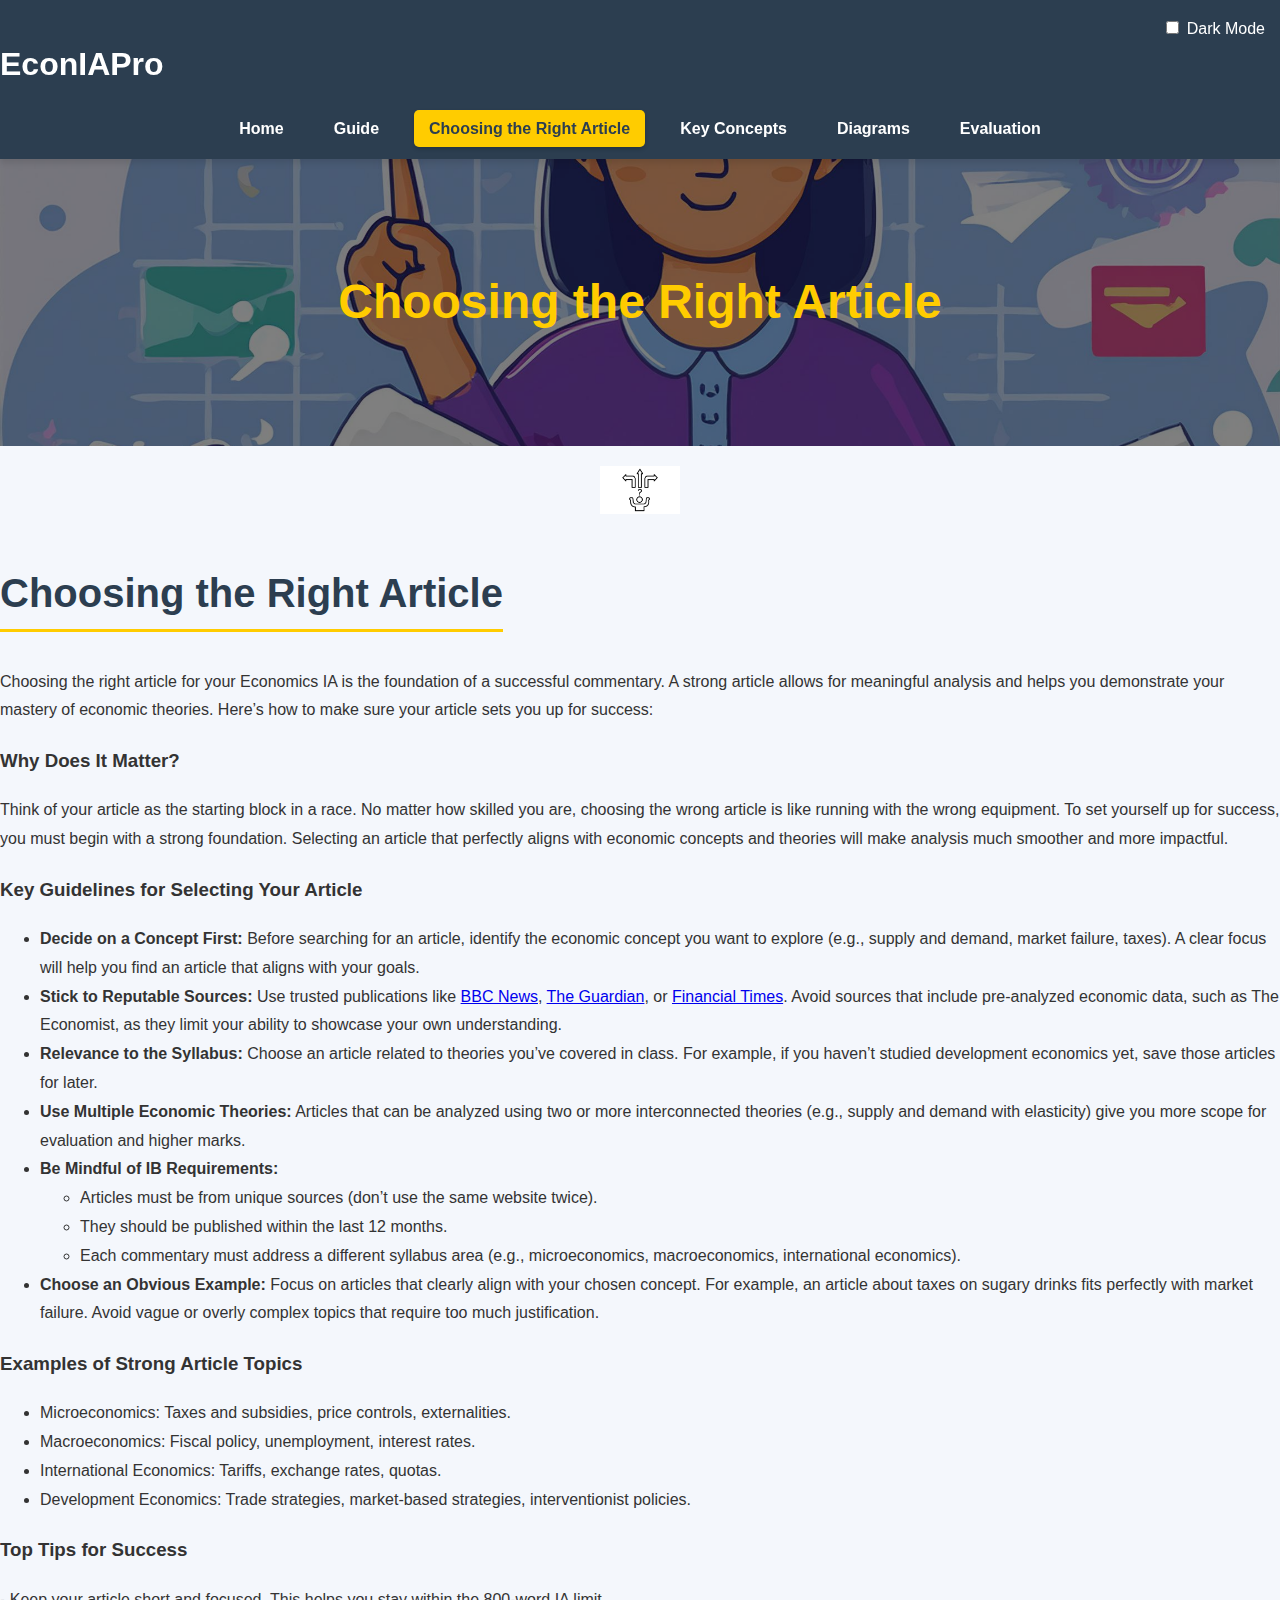
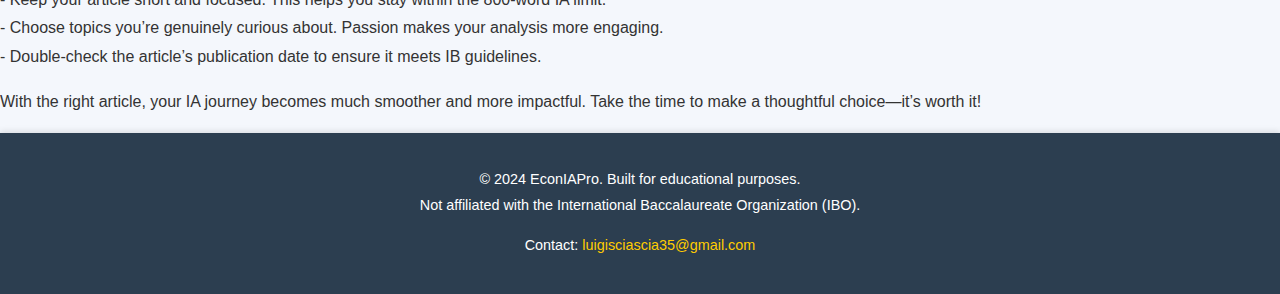
==== choosing-article.html @ abf8451b "Update choosing-article.html" ====
<!DOCTYPE html>
<html lang="en">
<head>
    <meta charset="UTF-8">
    <meta name="viewport" content="width=device-width, initial-scale=1.0">
    <title>Choosing the Right Article - EconIAPro</title>
    <link rel="stylesheet" href="style.css">
</head>
<body>
    <!-- Header -->
    <header>
        <div class="container">
            <h1>EconIAPro</h1>
            <nav>
                <ul>
                    <li><a href="index.html">Home</a></li>
                    <li><a href="guide.html">Guide</a></li>
                    <li><a href="choosing-article.html" class="active">Choosing the Right Article</a></li>
                    <li><a href="key-concepts.html">Key Concepts</a></li>
                    <li><a href="diagrams.html">Diagrams</a></li>
                    <li><a href="evaluation.html">Evaluation</a></li>
                </ul>
            </nav>
            <!-- Dark Mode Toggle -->
            <div class="dark-mode-toggle">
                <input type="checkbox" id="dark-mode-toggle">
                <label for="dark-mode-toggle">Dark Mode</label>
            </div>
        </div>
    </header>

    <!-- Hero Section -->
    <section class="hero" style="background-image: url('newspaper spread use ths.jpeg'); background-size: cover; background-position: center; padding: 100px 20px; text-align: center; color: white;">
        <h1>Choosing the Right Article</h1>
    </section>

    <!-- Icon Section -->
    <section class="icon-section" style="text-align: center; margin-top: 20px;">
        <img src="360_F_275429261_NE8y8ytdBNuEofl6zuv5MFrhOzBtQawd.jpg" alt="Choosing Article Icon" style="width: 80px;">
    </section>

    <!-- Main Content -->
    <main>
        <section class="section">
            <div class="container">
                <h2>Choosing the Right Article</h2>
                <p>Choosing the right article for your Economics IA is the foundation of a successful commentary. A strong article allows for meaningful analysis and helps you demonstrate your mastery of economic theories. Here’s how to make sure your article sets you up for success:</p>

                <h3>Why Does It Matter?</h3>
                <p>Think of your article as the starting block in a race. No matter how skilled you are, choosing the wrong article is like running with the wrong equipment. To set yourself up for success, you must begin with a strong foundation. Selecting an article that perfectly aligns with economic concepts and theories will make analysis much smoother and more impactful.</p>

                <h3>Key Guidelines for Selecting Your Article</h3>
                <ul>
                    <li><strong>Decide on a Concept First:</strong> Before searching for an article, identify the economic concept you want to explore (e.g., supply and demand, market failure, taxes). A clear focus will help you find an article that aligns with your goals.</li>
                    <li><strong>Stick to Reputable Sources:</strong> Use trusted publications like 
                        <a href="https://www.bbc.com" target="_blank">BBC News</a>, 
                        <a href="https://www.theguardian.com" target="_blank">The Guardian</a>, or 
                        <a href="https://www.ft.com" target="_blank">Financial Times</a>. Avoid sources that include pre-analyzed economic data, such as The Economist, as they limit your ability to showcase your own understanding.</li>
                    <li><strong>Relevance to the Syllabus:</strong> Choose an article related to theories you’ve covered in class. For example, if you haven’t studied development economics yet, save those articles for later.</li>
                    <li><strong>Use Multiple Economic Theories:</strong> Articles that can be analyzed using two or more interconnected theories (e.g., supply and demand with elasticity) give you more scope for evaluation and higher marks.</li>
                    <li><strong>Be Mindful of IB Requirements:</strong>
                        <ul>
                            <li>Articles must be from unique sources (don’t use the same website twice).</li>
                            <li>They should be published within the last 12 months.</li>
                            <li>Each commentary must address a different syllabus area (e.g., microeconomics, macroeconomics, international economics).</li>
                        </ul>
                    </li>
                    <li><strong>Choose an Obvious Example:</strong> Focus on articles that clearly align with your chosen concept. For example, an article about taxes on sugary drinks fits perfectly with market failure. Avoid vague or overly complex topics that require too much justification.</li>
                </ul>

                <h3>Examples of Strong Article Topics</h3>
                <ul>
                    <li>Microeconomics: Taxes and subsidies, price controls, externalities.</li>
                    <li>Macroeconomics: Fiscal policy, unemployment, interest rates.</li>
                    <li>International Economics: Tariffs, exchange rates, quotas.</li>
                    <li>Development Economics: Trade strategies, market-based strategies, interventionist policies.</li>
                </ul>

                <h3>Top Tips for Success</h3>
                <p>
                    - Keep your article short and focused. This helps you stay within the 800-word IA limit.<br>
                    - Choose topics you’re genuinely curious about. Passion makes your analysis more engaging.<br>
                    - Double-check the article’s publication date to ensure it meets IB guidelines.<br>
                </p>
                <p>With the right article, your IA journey becomes much smoother and more impactful. Take the time to make a thoughtful choice—it’s worth it!</p>
            </div>
        </section>
    </main>

    <!-- Footer -->
    <footer>
        <div class="container">
            <p>© 2024 EconIAPro. Built for educational purposes. <br>Not affiliated with the International Baccalaureate Organization (IBO).</p>
            <p>Contact: <a href="mailto:luigisciascia35@gmail.com">luigisciascia35@gmail.com</a></p>
        </div>
    </footer>

    <!-- Dark Mode Script -->
    <script>
        document.addEventListener("DOMContentLoaded", () => {
            const toggle = document.getElementById("dark-mode-toggle");

            if (localStorage.getItem("darkMode") === "enabled") {
                document.body.classList.add("dark-mode");
                toggle.checked = true;
            }

            toggle.addEventListener("change", () => {
                if (toggle.checked) {
                    document.body.classList.add("dark-mode");
                    localStorage.setItem("darkMode", "enabled");
                } else {
                    document.body.classList.remove("dark-mode");
                    localStorage.setItem("darkMode", "disabled");
                }
            });
        });
    </script>
</body>
</html>
---- style.css ----
/* General Styles */
body {
    font-family: 'Open Sans', Arial, sans-serif;
    margin: 0;
    padding: 0;
    color: #333;
    background-color: #f4f7fc;
    line-height: 1.8;
    transition: background-color 0.3s, color 0.3s;
}

/* Dark Mode */
body.dark-mode {
    background-color: #121212;
    color: #e0e0e0;
}

/* Header */
header {
    background-color: #2c3e50; /* Sleek dark navy blue */
    color: white;
    padding: 15px 0;
    position: sticky;
    top: 0;
    z-index: 1000;
    box-shadow: 0 4px 6px rgba(0, 0, 0, 0.1);
    transition: background-color 0.3s;
}

header.dark-mode {
    background-color: #1a242f; /* Darker for dark mode */
}

header nav ul {
    display: flex;
    justify-content: center;
    gap: 20px;
    list-style: none;
    padding: 0;
    margin: 0;
}

header nav ul li a {
    text-decoration: none;
    color: white;
    font-weight: bold;
    padding: 10px 15px;
    transition: background-color 0.3s, color 0.3s;
    border-radius: 5px;
}

/* Highlight Active Link */
header nav ul li a.active {
    background-color: #ffcc00; /* Highlighted background */
    color: #2c3e50; /* Contrasting text color */
    font-weight: bold;
    border-radius: 5px;
    box-shadow: 0 2px 4px rgba(0, 0, 0, 0.2); /* Subtle shadow */
}

/* Dark Mode - Active Link */
body.dark-mode header nav ul li a.active {
    background-color: #555555;
    color: #ffcc00;
}

/* Hover Effects */
header nav ul li a:hover {
    background-color: #e6b800;
    color: #2c3e50;
}

/* Dark Mode - Hover Effects */
body.dark-mode header nav ul li a:hover {
    background-color: #777777;
    color: #e0e0e0;
}

/* Dark Mode Toggle */
.dark-mode-toggle {
    position: absolute;
    top: 15px;
    right: 15px;
    font-size: 1rem;
    color: white;
}

body.dark-mode .dark-mode-toggle label {
    color: #ffcc00;
}

/* Hero Section */
.hero {
    background-image: url('hero-image.jpg');
    background-size: cover;
    background-position: center;
    text-align: center;
    color: white;
    padding: 100px 20px;
    box-shadow: inset 0 0 0 1000px rgba(0, 0, 0, 0.5);
    transition: background-color 0.3s, color 0.3s;
}

.hero h1 {
    font-size: 3rem;
    margin: 0;
    color: #ffcc00;
}

.hero p {
    font-size: 1.5rem;
    margin: 20px 0 40px;
}

.hero .cta-button {
    background-color: #ffcc00;
    color: #2c3e50;
    padding: 15px 30px;
    text-decoration: none;
    font-size: 1.2rem;
    font-weight: bold;
    border-radius: 50px;
    transition: background-color 0.3s, transform 0.3s;
}

.hero .cta-button:hover {
    background-color: #e6b800;
    transform: scale(1.05);
}

/* Dark Mode - Hero Section */
body.dark-mode .hero {
    background-color: #1e1e1e;
    box-shadow: none;
}

body.dark-mode .hero h1 {
    color: #ffcc00;
}

body.dark-mode .hero p {
    color: #e0e0e0;
}

body.dark-mode .hero .cta-button {
    background-color: #333333;
    color: #ffcc00;
}

body.dark-mode .hero .cta-button:hover {
    background-color: #555555;
    color: #e0e0e0;
}

/* Section Titles */
.section h2 {
    font-size: 2.5rem;
    text-align: center;
    color: #2c3e50;
    margin-bottom: 20px;
    border-bottom: 3px solid #ffcc00;
    display: inline-block;
}

/* Dark Mode - Section Titles */
body.dark-mode .section h2 {
    color: #ffcc00;
    border-bottom-color: #e6b800;
}

/* Footer */
footer {
    background-color: #2c3e50;
    color: white;
    text-align: center;
    padding: 20px 0;
    font-size: 0.9rem;
    box-shadow: 0 -2px 6px rgba(0, 0, 0, 0.1);
}

footer a {
    color: #ffcc00;
    text-decoration: none;
    transition: color 0.3s;
}

footer a:hover {
    color: #e6b800;
}

/* Dark Mode - Footer */
body.dark-mode footer {
    background-color: #1e1e1e;
    color: #e0e0e0;
}

body.dark-mode footer a {
    color: #ffcc00;
}

body.dark-mode footer a:hover {
    color: #e6b800;
}

/* Responsive Design */
@media (max-width: 768px) {
    header nav ul {
        flex-direction: column;
        gap: 10px;
    }
}
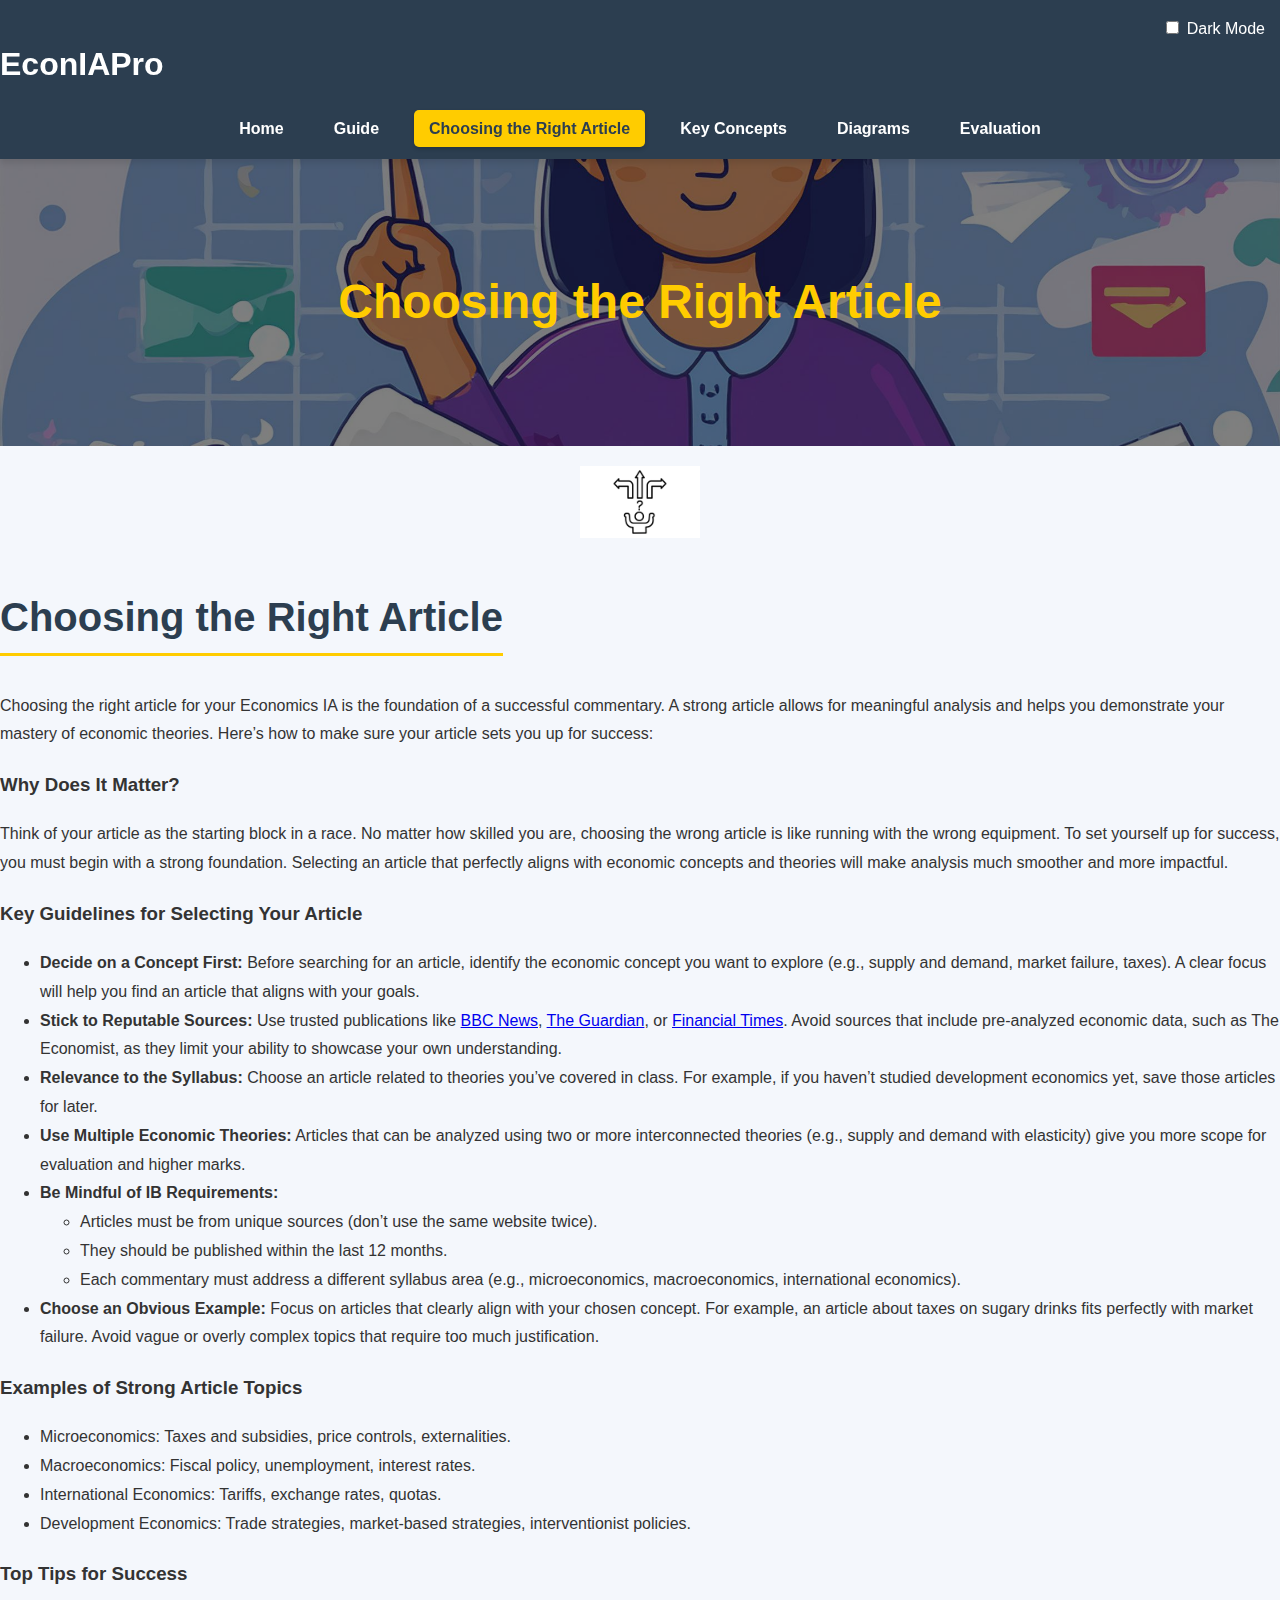
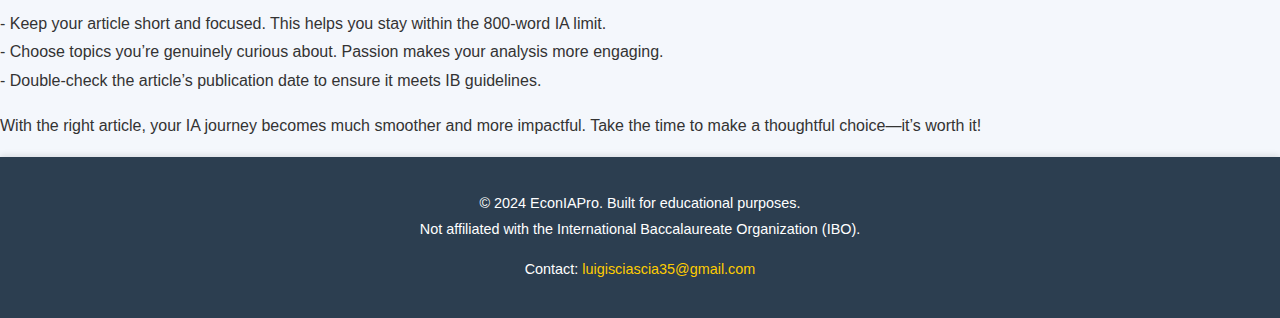
==== commit 3e8823f7: "Update choosing-article.html" ====
--- a/choosing-article.html
+++ b/choosing-article.html
@@ -29,14 +29,14 @@
         </div>
     </header>
 
-    <!-- Hero Section -->
+    <!-- Banner Section -->
     <section class="hero" style="background-image: url('newspaper spread use ths.jpeg'); background-size: cover; background-position: center; padding: 100px 20px; text-align: center; color: white;">
         <h1>Choosing the Right Article</h1>
     </section>
 
     <!-- Icon Section -->
     <section class="icon-section" style="text-align: center; margin-top: 20px;">
-        <img src="360_F_275429261_NE8y8ytdBNuEofl6zuv5MFrhOzBtQawd.jpg" alt="Choosing Article Icon" style="width: 80px;">
+        <img src="360_F_275429261_NE8y8ytdBNuEofl6zuv5MFrhOzBtQawd.jpg" alt="Article Icon" style="width: 120px;">
     </section>
 
     <!-- Main Content -->
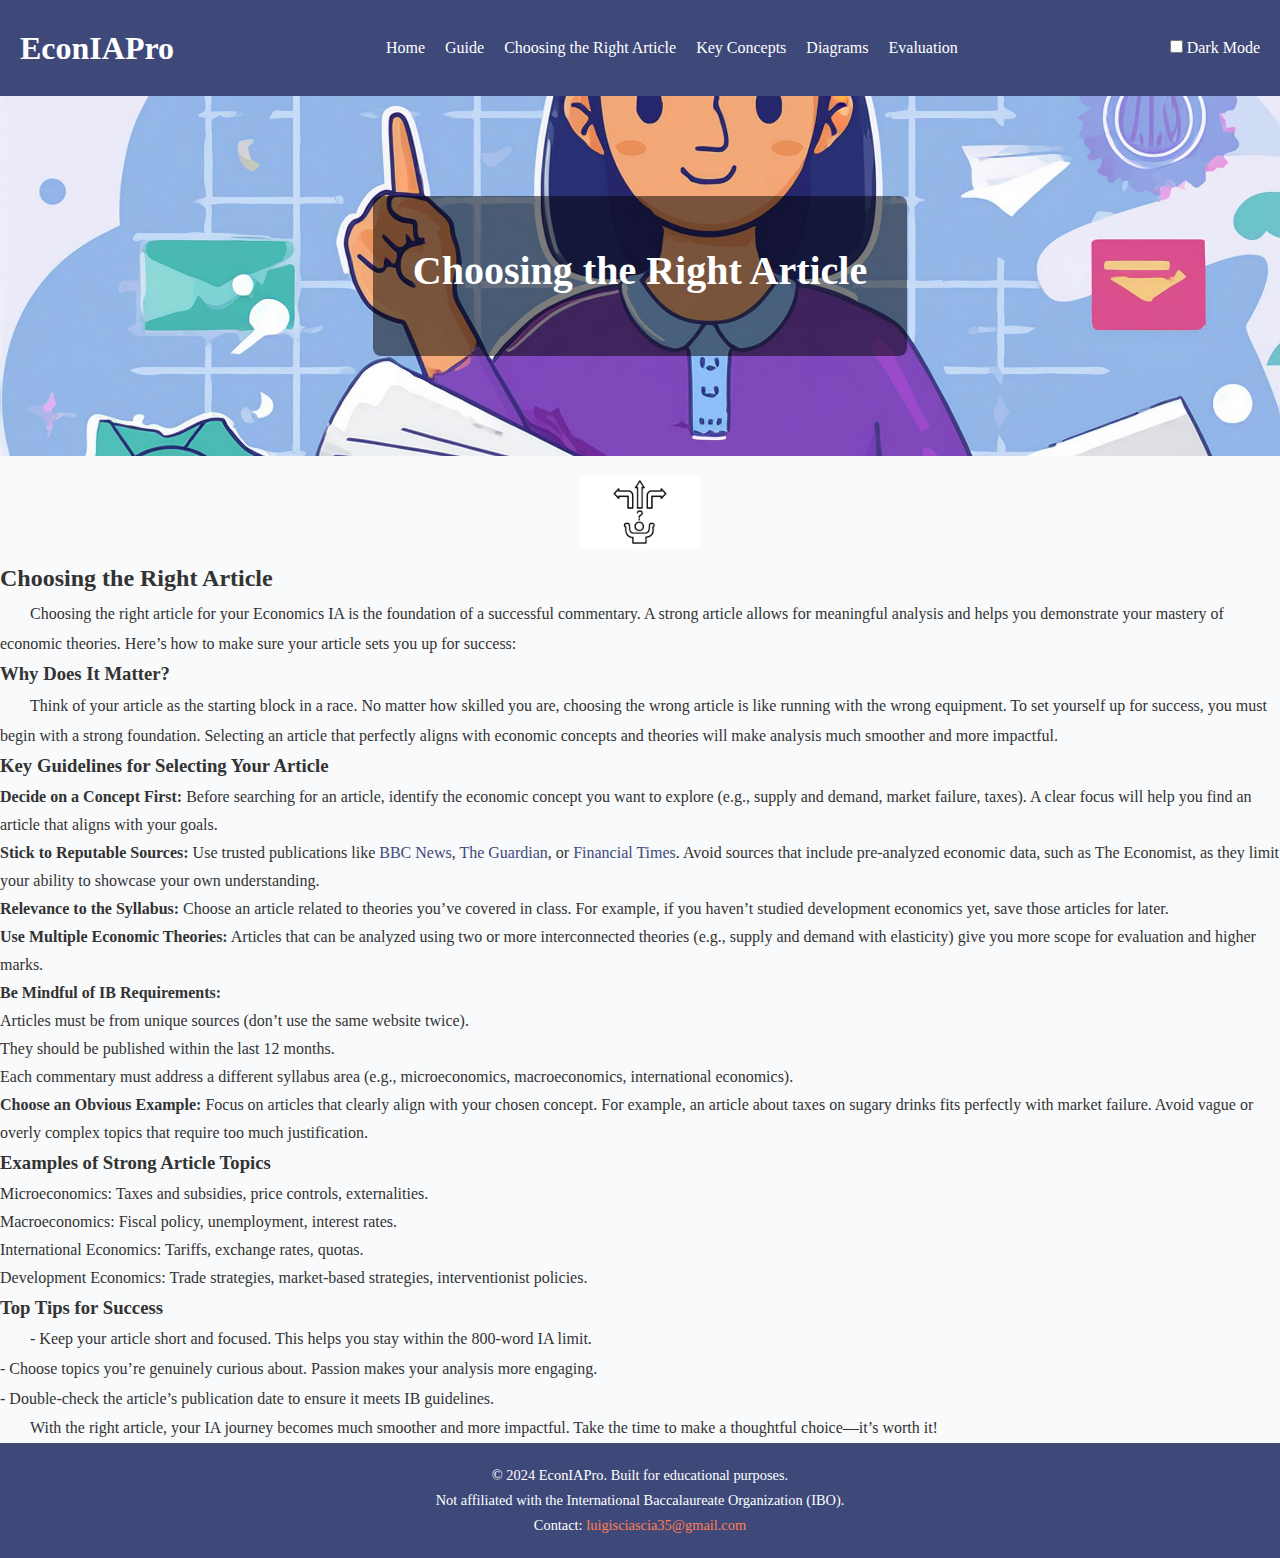
==== commit 6a33faba: "Update choosing-article.html" ====
--- a/choosing-article.html
+++ b/choosing-article.html
@@ -29,9 +29,11 @@
         </div>
     </header>
 
-    <!-- Banner Section -->
-    <section class="hero" style="background-image: url('newspaper spread use ths.jpeg'); background-size: cover; background-position: center; padding: 100px 20px; text-align: center; color: white;">
-        <h1>Choosing the Right Article</h1>
+    <!-- Hero Section -->
+    <section class="hero" style="background-image: url('newspaper spread use ths.jpeg'); background-size: cover; background-position: center; text-align: center;">
+        <div class="hero-overlay">
+            <h1>Choosing the Right Article</h1>
+        </div>
     </section>
 
     <!-- Icon Section -->
@@ -44,10 +46,14 @@
         <section class="section">
             <div class="container">
                 <h2>Choosing the Right Article</h2>
-                <p>Choosing the right article for your Economics IA is the foundation of a successful commentary. A strong article allows for meaningful analysis and helps you demonstrate your mastery of economic theories. Here’s how to make sure your article sets you up for success:</p>
+                <p style="text-indent: 30px; line-height: 1.85;">
+                    Choosing the right article for your Economics IA is the foundation of a successful commentary. A strong article allows for meaningful analysis and helps you demonstrate your mastery of economic theories. Here’s how to make sure your article sets you up for success:
+                </p>
 
                 <h3>Why Does It Matter?</h3>
-                <p>Think of your article as the starting block in a race. No matter how skilled you are, choosing the wrong article is like running with the wrong equipment. To set yourself up for success, you must begin with a strong foundation. Selecting an article that perfectly aligns with economic concepts and theories will make analysis much smoother and more impactful.</p>
+                <p style="text-indent: 30px; line-height: 1.85;">
+                    Think of your article as the starting block in a race. No matter how skilled you are, choosing the wrong article is like running with the wrong equipment. To set yourself up for success, you must begin with a strong foundation. Selecting an article that perfectly aligns with economic concepts and theories will make analysis much smoother and more impactful.
+                </p>
 
                 <h3>Key Guidelines for Selecting Your Article</h3>
                 <ul>
@@ -77,12 +83,14 @@
                 </ul>
 
                 <h3>Top Tips for Success</h3>
-                <p>
+                <p style="text-indent: 30px; line-height: 1.85;">
                     - Keep your article short and focused. This helps you stay within the 800-word IA limit.<br>
                     - Choose topics you’re genuinely curious about. Passion makes your analysis more engaging.<br>
                     - Double-check the article’s publication date to ensure it meets IB guidelines.<br>
                 </p>
-                <p>With the right article, your IA journey becomes much smoother and more impactful. Take the time to make a thoughtful choice—it’s worth it!</p>
+                <p style="text-indent: 30px; line-height: 1.85;">
+                    With the right article, your IA journey becomes much smoother and more impactful. Take the time to make a thoughtful choice—it’s worth it!
+                </p>
             </div>
         </section>
     </main>
--- a/style.css
+++ b/style.css
@@ -1,211 +1,259 @@
-/* General Styles */
-body {
-    font-family: 'Open Sans', Arial, sans-serif;
+/* Root Variables for Theme Colors */
+:root {
+    --primary-color: #3e497a;
+    --secondary-color: #f4f4f9;
+    --accent-color: #ff7f50;
+    --text-color: #333;
+    --text-light-color: #666;
+    --background-color: #f9fafb;
+    --card-bg-color: #fff;
+    --card-border-color: #ddd;
+    --shadow-color: rgba(0, 0, 0, 0.1);
+}
+
+/* Reset CSS */
+* {
     margin: 0;
     padding: 0;
-    color: #333;
-    background-color: #f4f7fc;
+    box-sizing: border-box;
+}
+
+body {
+    font-family: 'Rasa', serif;
+    background-color: var(--background-color);
+    color: var(--text-color);
+    line-height: 1.75;
+}
+
+/* Anchor Links */
+a {
+    text-decoration: none;
+    color: var(--primary-color);
+}
+
+a:hover {
+    color: var(--accent-color);
+}
+
+/* Header */
+header {
+    background-color: var(--primary-color);
+    color: #fff;
+    padding: 20px;
+}
+
+header .container {
+    display: flex;
+    justify-content: space-between;
+    align-items: center;
+}
+
+header nav ul {
+    display: flex;
+    list-style: none;
+    gap: 20px;
+}
+
+header nav ul li a {
+    color: #fff;
+    font-size: 1em;
+}
+
+header nav ul li a:hover {
+    color: var(--accent-color);
+}
+
+/* Hero Section */
+.hero {
+    background-size: cover;
+    background-position: center;
+    padding: 100px 20px;
+    text-align: center;
+    color: #fff;
+    position: relative;
+}
+
+.hero-overlay {
+    background: rgba(0, 0, 0, 0.5);
+    padding: 40px;
+    border-radius: 8px;
+    display: inline-block;
+}
+
+.hero h1 {
+    font-size: 2.5em;
+    margin-bottom: 10px;
+}
+
+.hero p {
+    font-size: 1.2em;
+    margin-bottom: 20px;
+    line-height: 1.5;
+}
+
+.hero .cta-button {
+    display: inline-block;
+    background-color: var(--accent-color);
+    color: #fff;
+    padding: 10px 20px;
+    border-radius: 5px;
+    font-size: 1em;
+    transition: background-color 0.3s ease;
+}
+
+.hero .cta-button:hover {
+    background-color: #ff5733;
+}
+
+/* About Section */
+.about {
+    padding: 50px 20px;
+    text-align: center;
+    background-color: var(--secondary-color);
+}
+
+.about h2 {
+    font-size: 2em;
+    margin-bottom: 20px;
+    color: var(--primary-color);
+}
+
+.about p {
+    font-size: 1.1em;
+    color: var(--text-light-color);
+    max-width: 800px;
+    margin: 0 auto;
+    margin-bottom: 20px;
     line-height: 1.8;
-    transition: background-color 0.3s, color 0.3s;
+}
+
+/* Overview Section */
+.overview {
+    padding: 50px 20px;
+    background-color: var(--background-color);
+    text-align: center;
+}
+
+overview h2 {
+    font-size: 2em;
+    margin-bottom: 20px;
+    color: var(--primary-color);
+}
+
+/* Cards Container */
+.cards-container {
+    display: flex;
+    flex-wrap: wrap;
+    gap: 20px;
+    justify-content: center;
+    margin-top: 20px;
+}
+
+/* Floating Card Design */
+.floating-card {
+    background-color: var(--card-bg-color);
+    border: 1px solid var(--card-border-color);
+    border-radius: 8px;
+    box-shadow: 0 4px 6px var(--shadow-color);
+    padding: 20px;
+    width: 280px;
+    text-align: center;
+    transition: transform 0.2s ease, box-shadow 0.2s ease;
+    cursor: pointer;
+}
+
+.floating-card h3 {
+    font-size: 1.5em;
+    color: var(--primary-color);
+    margin-bottom: 10px;
+}
+
+floating-card p {
+    font-size: 1em;
+    color: var(--text-light-color);
+}
+
+/* Floating Card Hover Effect */
+.floating-card:hover {
+    transform: translateY(-10px);
+    box-shadow: 0 12px 15px var(--shadow-color);
+}
+
+/* Footer */
+footer {
+    background-color: var(--primary-color);
+    color: #fff;
+    text-align: center;
+    padding: 20px;
+}
+
+footer p {
+    font-size: 0.9em;
+}
+
+footer a {
+    color: var(--accent-color);
+}
+
+footer a:hover {
+    color: #ff5733;
 }
 
 /* Dark Mode */
 body.dark-mode {
-    background-color: #121212;
-    color: #e0e0e0;
-}
-
-/* Header */
-header {
-    background-color: #2c3e50; /* Sleek dark navy blue */
-    color: white;
-    padding: 15px 0;
-    position: sticky;
-    top: 0;
-    z-index: 1000;
-    box-shadow: 0 4px 6px rgba(0, 0, 0, 0.1);
-    transition: background-color 0.3s;
-}
-
-header.dark-mode {
-    background-color: #1a242f; /* Darker for dark mode */
-}
-
-header nav ul {
-    display: flex;
-    justify-content: center;
-    gap: 20px;
-    list-style: none;
-    padding: 0;
-    margin: 0;
-}
-
-header nav ul li a {
-    text-decoration: none;
-    color: white;
-    font-weight: bold;
-    padding: 10px 15px;
-    transition: background-color 0.3s, color 0.3s;
-    border-radius: 5px;
-}
-
-/* Highlight Active Link */
-header nav ul li a.active {
-    background-color: #ffcc00; /* Highlighted background */
-    color: #2c3e50; /* Contrasting text color */
-    font-weight: bold;
-    border-radius: 5px;
-    box-shadow: 0 2px 4px rgba(0, 0, 0, 0.2); /* Subtle shadow */
-}
-
-/* Dark Mode - Active Link */
-body.dark-mode header nav ul li a.active {
-    background-color: #555555;
-    color: #ffcc00;
-}
-
-/* Hover Effects */
-header nav ul li a:hover {
-    background-color: #e6b800;
-    color: #2c3e50;
-}
-
-/* Dark Mode - Hover Effects */
-body.dark-mode header nav ul li a:hover {
-    background-color: #777777;
-    color: #e0e0e0;
-}
-
-/* Dark Mode Toggle */
-.dark-mode-toggle {
-    position: absolute;
-    top: 15px;
-    right: 15px;
-    font-size: 1rem;
-    color: white;
-}
-
-body.dark-mode .dark-mode-toggle label {
-    color: #ffcc00;
-}
-
-/* Hero Section */
-.hero {
-    background-image: url('hero-image.jpg');
-    background-size: cover;
-    background-position: center;
-    text-align: center;
-    color: white;
-    padding: 100px 20px;
-    box-shadow: inset 0 0 0 1000px rgba(0, 0, 0, 0.5);
-    transition: background-color 0.3s, color 0.3s;
-}
-
-.hero h1 {
-    font-size: 3rem;
-    margin: 0;
-    color: #ffcc00;
-}
-
-.hero p {
-    font-size: 1.5rem;
-    margin: 20px 0 40px;
-}
-
-.hero .cta-button {
-    background-color: #ffcc00;
-    color: #2c3e50;
-    padding: 15px 30px;
-    text-decoration: none;
-    font-size: 1.2rem;
-    font-weight: bold;
-    border-radius: 50px;
-    transition: background-color 0.3s, transform 0.3s;
-}
-
-.hero .cta-button:hover {
-    background-color: #e6b800;
-    transform: scale(1.05);
-}
-
-/* Dark Mode - Hero Section */
+    background-color: #2a2a2a; /* Slightly darker gray for background */
+    color: #e0e0e0;
+}
+
+body.dark-mode .floating-card {
+    background-color: #383838; /* Slightly darker gray for cards */
+    border-color: #4a4a4a;
+}
+
+body.dark-mode .floating-card h3 {
+    color: #e0e0e0;
+}
+
+body.dark-mode .floating-card p {
+    color: #bcbcbc;
+}
+
+body.dark-mode footer,
+body.dark-mode header {
+    background-color: #383838; /* Matching lighter gray for consistency */
+    color: #e0e0e0;
+}
+
 body.dark-mode .hero {
-    background-color: #1e1e1e;
-    box-shadow: none;
-}
-
-body.dark-mode .hero h1 {
-    color: #ffcc00;
-}
-
+    background-color: #2a2a2a;
+    color: #e0e0e0;
+}
+
+body.dark-mode .hero-overlay {
+    background: rgba(0, 0, 0, 0.5); /* Maintain lighter overlay for readability */
+}
+
+body.dark-mode .hero h1,
 body.dark-mode .hero p {
     color: #e0e0e0;
 }
 
 body.dark-mode .hero .cta-button {
-    background-color: #333333;
-    color: #ffcc00;
-}
-
-body.dark-mode .hero .cta-button:hover {
-    background-color: #555555;
-    color: #e0e0e0;
-}
-
-/* Section Titles */
-.section h2 {
-    font-size: 2.5rem;
-    text-align: center;
-    color: #2c3e50;
-    margin-bottom: 20px;
-    border-bottom: 3px solid #ffcc00;
-    display: inline-block;
-}
-
-/* Dark Mode - Section Titles */
-body.dark-mode .section h2 {
-    color: #ffcc00;
-    border-bottom-color: #e6b800;
-}
-
-/* Footer */
-footer {
-    background-color: #2c3e50;
-    color: white;
-    text-align: center;
-    padding: 20px 0;
-    font-size: 0.9rem;
-    box-shadow: 0 -2px 6px rgba(0, 0, 0, 0.1);
-}
-
-footer a {
-    color: #ffcc00;
-    text-decoration: none;
-    transition: color 0.3s;
-}
-
-footer a:hover {
-    color: #e6b800;
-}
-
-/* Dark Mode - Footer */
-body.dark-mode footer {
-    background-color: #1e1e1e;
-    color: #e0e0e0;
-}
-
-body.dark-mode footer a {
-    color: #ffcc00;
-}
-
-body.dark-mode footer a:hover {
-    color: #e6b800;
-}
-
-/* Responsive Design */
-@media (max-width: 768px) {
-    header nav ul {
-        flex-direction: column;
-        gap: 10px;
-    }
-}
+    background-color: var(--accent-color);
+}
+
+body.dark-mode .about,
+body.dark-mode .overview {
+    background-color: #2a2a2a; /* Slightly darker gray for sections */
+    color: #e0e0e0;
+}
+
+body.dark-mode .about h2,
+body.dark-mode .overview h2 {
+    color: var(--accent-color);
+}
+
+body.dark-mode .about p,
+body.dark-mode .overview p {
+    color: #bcbcbc;
+}
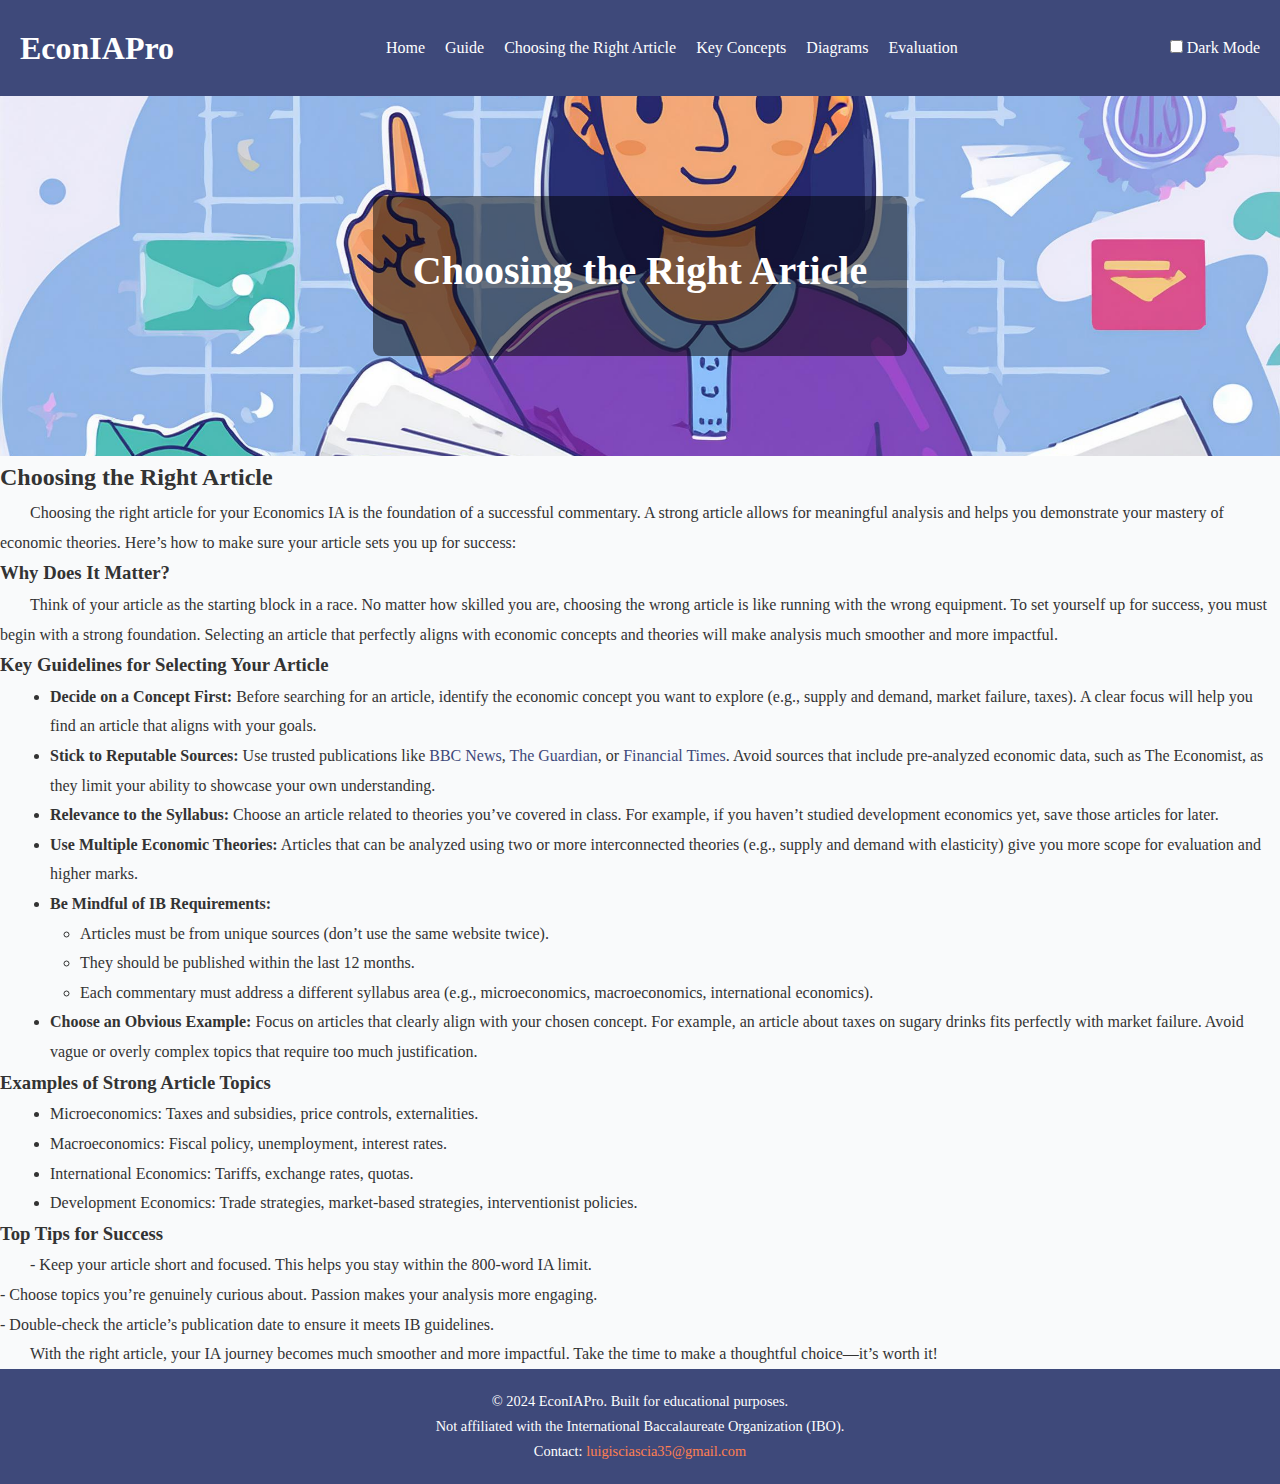
==== commit e5f45c36: "Update choosing-article.html" ====
--- a/choosing-article.html
+++ b/choosing-article.html
@@ -36,11 +36,6 @@
         </div>
     </section>
 
-    <!-- Icon Section -->
-    <section class="icon-section" style="text-align: center; margin-top: 20px;">
-        <img src="360_F_275429261_NE8y8ytdBNuEofl6zuv5MFrhOzBtQawd.jpg" alt="Article Icon" style="width: 120px;">
-    </section>
-
     <!-- Main Content -->
     <main>
         <section class="section">
@@ -56,7 +51,7 @@
                 </p>
 
                 <h3>Key Guidelines for Selecting Your Article</h3>
-                <ul>
+                <ul style="line-height: 1.85; padding-left: 50px;">
                     <li><strong>Decide on a Concept First:</strong> Before searching for an article, identify the economic concept you want to explore (e.g., supply and demand, market failure, taxes). A clear focus will help you find an article that aligns with your goals.</li>
                     <li><strong>Stick to Reputable Sources:</strong> Use trusted publications like 
                         <a href="https://www.bbc.com" target="_blank">BBC News</a>, 
@@ -65,7 +60,7 @@
                     <li><strong>Relevance to the Syllabus:</strong> Choose an article related to theories you’ve covered in class. For example, if you haven’t studied development economics yet, save those articles for later.</li>
                     <li><strong>Use Multiple Economic Theories:</strong> Articles that can be analyzed using two or more interconnected theories (e.g., supply and demand with elasticity) give you more scope for evaluation and higher marks.</li>
                     <li><strong>Be Mindful of IB Requirements:</strong>
-                        <ul>
+                        <ul style="line-height: 1.85; padding-left: 30px;">
                             <li>Articles must be from unique sources (don’t use the same website twice).</li>
                             <li>They should be published within the last 12 months.</li>
                             <li>Each commentary must address a different syllabus area (e.g., microeconomics, macroeconomics, international economics).</li>
@@ -75,7 +70,7 @@
                 </ul>
 
                 <h3>Examples of Strong Article Topics</h3>
-                <ul>
+                <ul style="line-height: 1.85; padding-left: 50px;">
                     <li>Microeconomics: Taxes and subsidies, price controls, externalities.</li>
                     <li>Macroeconomics: Fiscal policy, unemployment, interest rates.</li>
                     <li>International Economics: Tariffs, exchange rates, quotas.</li>
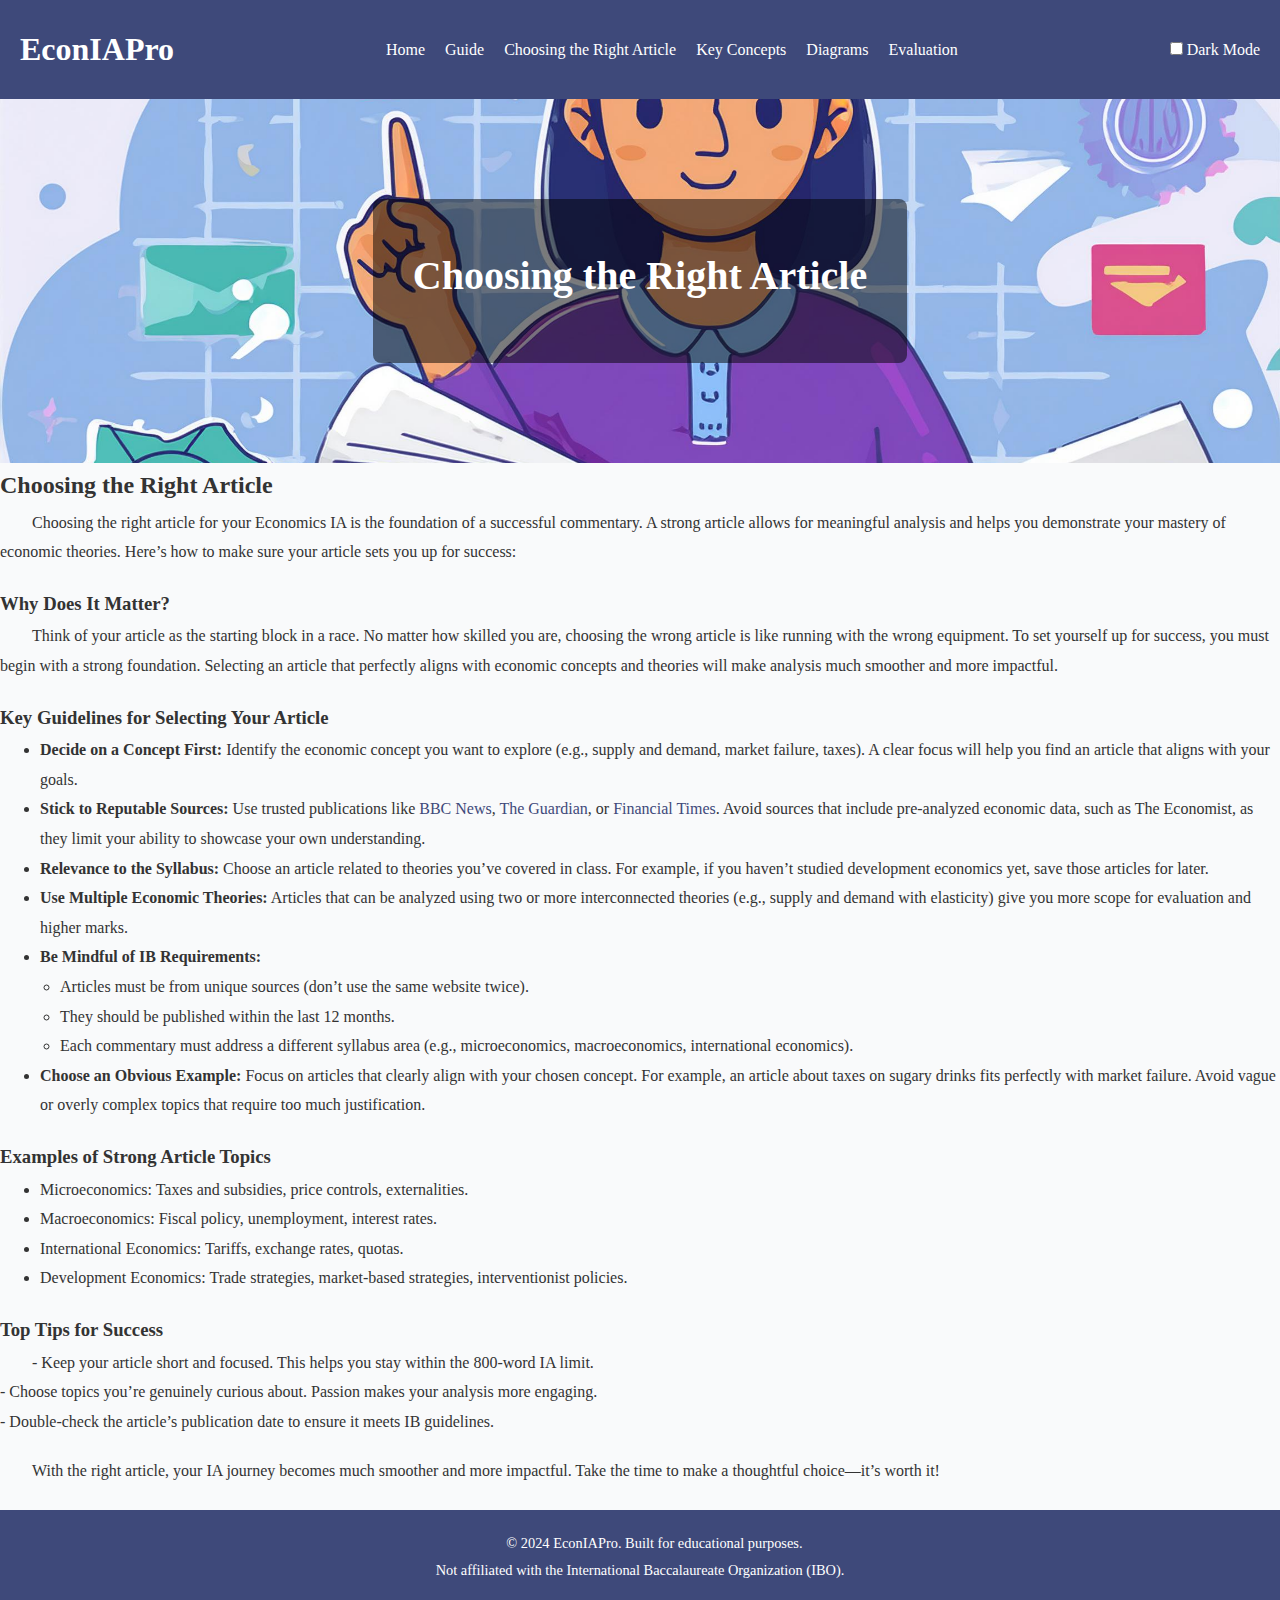
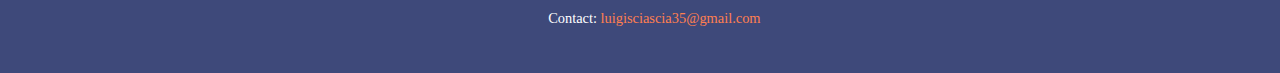
==== commit 48a888a4: "Update choosing-article.html" ====
--- a/choosing-article.html
+++ b/choosing-article.html
@@ -41,18 +41,18 @@
         <section class="section">
             <div class="container">
                 <h2>Choosing the Right Article</h2>
-                <p style="text-indent: 30px; line-height: 1.85;">
+                <p style="line-height: 1.85; margin-bottom: 20px;">
                     Choosing the right article for your Economics IA is the foundation of a successful commentary. A strong article allows for meaningful analysis and helps you demonstrate your mastery of economic theories. Here’s how to make sure your article sets you up for success:
                 </p>
 
                 <h3>Why Does It Matter?</h3>
-                <p style="text-indent: 30px; line-height: 1.85;">
+                <p style="line-height: 1.85; margin-bottom: 20px;">
                     Think of your article as the starting block in a race. No matter how skilled you are, choosing the wrong article is like running with the wrong equipment. To set yourself up for success, you must begin with a strong foundation. Selecting an article that perfectly aligns with economic concepts and theories will make analysis much smoother and more impactful.
                 </p>
 
                 <h3>Key Guidelines for Selecting Your Article</h3>
-                <ul style="line-height: 1.85; padding-left: 50px;">
-                    <li><strong>Decide on a Concept First:</strong> Before searching for an article, identify the economic concept you want to explore (e.g., supply and demand, market failure, taxes). A clear focus will help you find an article that aligns with your goals.</li>
+                <ul style="line-height: 1.85; margin-bottom: 20px; padding-left: 40px;">
+                    <li><strong>Decide on a Concept First:</strong> Identify the economic concept you want to explore (e.g., supply and demand, market failure, taxes). A clear focus will help you find an article that aligns with your goals.</li>
                     <li><strong>Stick to Reputable Sources:</strong> Use trusted publications like 
                         <a href="https://www.bbc.com" target="_blank">BBC News</a>, 
                         <a href="https://www.theguardian.com" target="_blank">The Guardian</a>, or 
@@ -60,7 +60,7 @@
                     <li><strong>Relevance to the Syllabus:</strong> Choose an article related to theories you’ve covered in class. For example, if you haven’t studied development economics yet, save those articles for later.</li>
                     <li><strong>Use Multiple Economic Theories:</strong> Articles that can be analyzed using two or more interconnected theories (e.g., supply and demand with elasticity) give you more scope for evaluation and higher marks.</li>
                     <li><strong>Be Mindful of IB Requirements:</strong>
-                        <ul style="line-height: 1.85; padding-left: 30px;">
+                        <ul style="line-height: 1.85; padding-left: 20px;">
                             <li>Articles must be from unique sources (don’t use the same website twice).</li>
                             <li>They should be published within the last 12 months.</li>
                             <li>Each commentary must address a different syllabus area (e.g., microeconomics, macroeconomics, international economics).</li>
@@ -70,7 +70,7 @@
                 </ul>
 
                 <h3>Examples of Strong Article Topics</h3>
-                <ul style="line-height: 1.85; padding-left: 50px;">
+                <ul style="line-height: 1.85; margin-bottom: 20px; padding-left: 40px;">
                     <li>Microeconomics: Taxes and subsidies, price controls, externalities.</li>
                     <li>Macroeconomics: Fiscal policy, unemployment, interest rates.</li>
                     <li>International Economics: Tariffs, exchange rates, quotas.</li>
@@ -78,12 +78,12 @@
                 </ul>
 
                 <h3>Top Tips for Success</h3>
-                <p style="text-indent: 30px; line-height: 1.85;">
+                <p style="line-height: 1.85; margin-bottom: 20px;">
                     - Keep your article short and focused. This helps you stay within the 800-word IA limit.<br>
                     - Choose topics you’re genuinely curious about. Passion makes your analysis more engaging.<br>
-                    - Double-check the article’s publication date to ensure it meets IB guidelines.<br>
+                    - Double-check the article’s publication date to ensure it meets IB guidelines.
                 </p>
-                <p style="text-indent: 30px; line-height: 1.85;">
+                <p style="line-height: 1.85;">
                     With the right article, your IA journey becomes much smoother and more impactful. Take the time to make a thoughtful choice—it’s worth it!
                 </p>
             </div>
--- a/style.css
+++ b/style.css
@@ -22,7 +22,13 @@
     font-family: 'Rasa', serif;
     background-color: var(--background-color);
     color: var(--text-color);
-    line-height: 1.75;
+    line-height: 1.85; /* Unified spacing for better readability */
+}
+
+/* Paragraph Styling for Consistency */
+p {
+    margin-bottom: 1.5em; /* Consistent spacing between paragraphs */
+    text-indent: 2em; /* Apply indentation globally */
 }
 
 /* Anchor Links */
@@ -88,21 +94,6 @@
 .hero p {
     font-size: 1.2em;
     margin-bottom: 20px;
-    line-height: 1.5;
-}
-
-.hero .cta-button {
-    display: inline-block;
-    background-color: var(--accent-color);
-    color: #fff;
-    padding: 10px 20px;
-    border-radius: 5px;
-    font-size: 1em;
-    transition: background-color 0.3s ease;
-}
-
-.hero .cta-button:hover {
-    background-color: #ff5733;
 }
 
 /* About Section */
@@ -123,8 +114,6 @@
     color: var(--text-light-color);
     max-width: 800px;
     margin: 0 auto;
-    margin-bottom: 20px;
-    line-height: 1.8;
 }
 
 /* Overview Section */
@@ -134,10 +123,15 @@
     text-align: center;
 }
 
-overview h2 {
+.overview h2 {
     font-size: 2em;
     margin-bottom: 20px;
     color: var(--primary-color);
+}
+
+.overview p {
+    margin-bottom: 1.5em;
+    text-indent: 2em;
 }
 
 /* Cards Container */
@@ -168,7 +162,7 @@
     margin-bottom: 10px;
 }
 
-floating-card p {
+.floating-card p {
     font-size: 1em;
     color: var(--text-light-color);
 }
@@ -201,12 +195,12 @@
 
 /* Dark Mode */
 body.dark-mode {
-    background-color: #2a2a2a; /* Slightly darker gray for background */
+    background-color: #2a2a2a; /* Slightly darker gray */
     color: #e0e0e0;
 }
 
 body.dark-mode .floating-card {
-    background-color: #383838; /* Slightly darker gray for cards */
+    background-color: #383838;
     border-color: #4a4a4a;
 }
 
@@ -220,7 +214,7 @@
 
 body.dark-mode footer,
 body.dark-mode header {
-    background-color: #383838; /* Matching lighter gray for consistency */
+    background-color: #383838;
     color: #e0e0e0;
 }
 
@@ -230,7 +224,7 @@
 }
 
 body.dark-mode .hero-overlay {
-    background: rgba(0, 0, 0, 0.5); /* Maintain lighter overlay for readability */
+    background: rgba(0, 0, 0, 0.5);
 }
 
 body.dark-mode .hero h1,
@@ -238,13 +232,9 @@
     color: #e0e0e0;
 }
 
-body.dark-mode .hero .cta-button {
-    background-color: var(--accent-color);
-}
-
 body.dark-mode .about,
 body.dark-mode .overview {
-    background-color: #2a2a2a; /* Slightly darker gray for sections */
+    background-color: #2a2a2a;
     color: #e0e0e0;
 }
 
